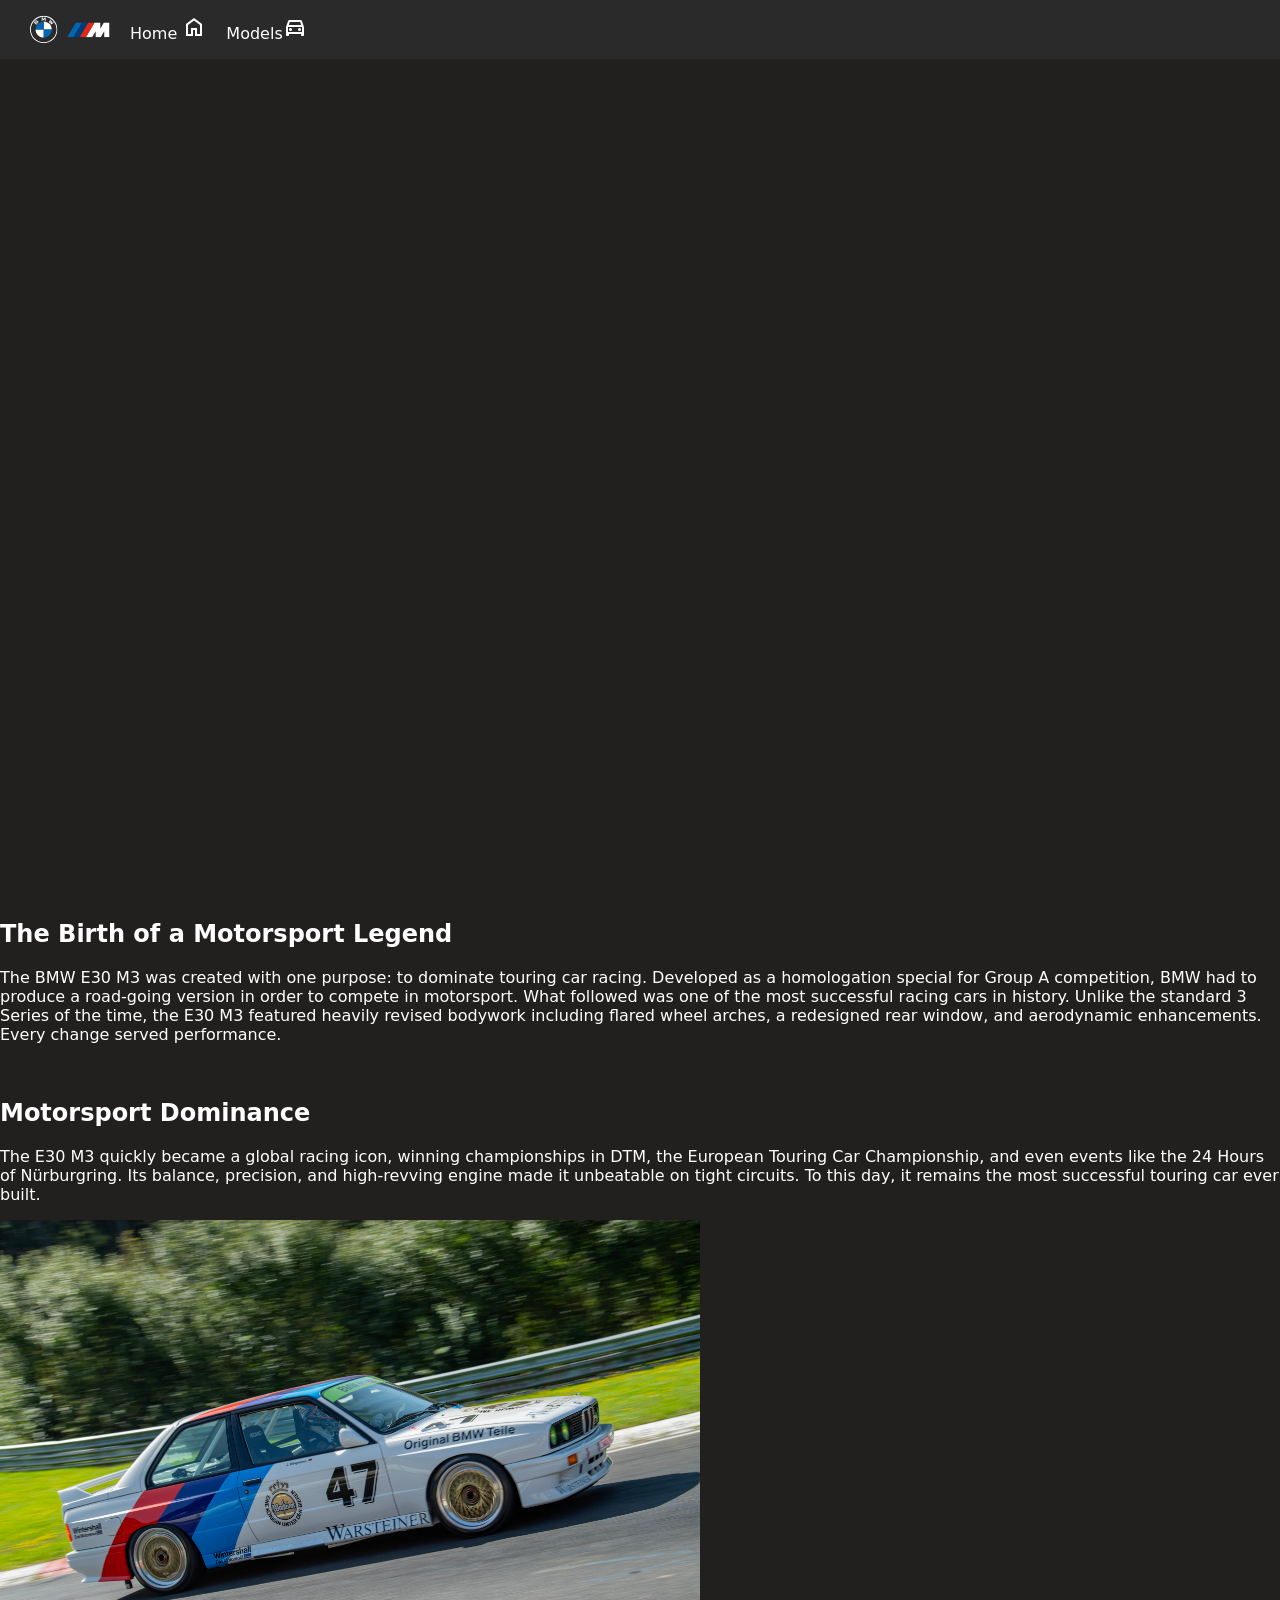
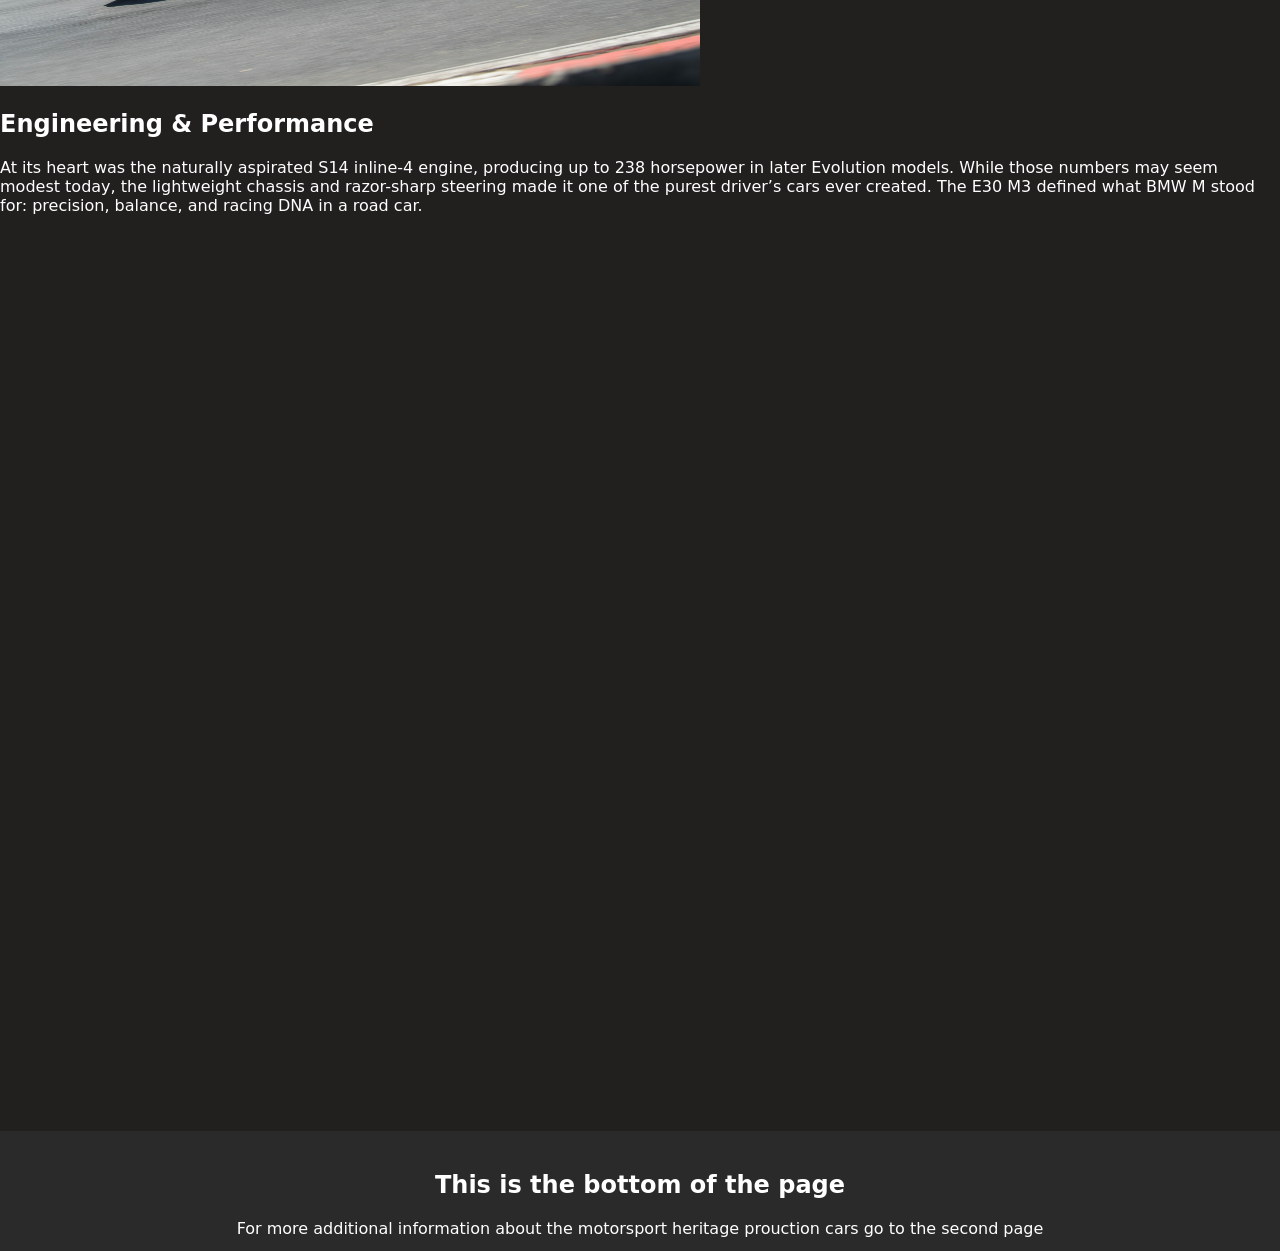
==== html/BMWE30M3/index.html @ ab266fc6 "update eee" ====
<!DOCTYPE html>
<html lang="en">
<head>
    <meta charset="UTF-8">
    <meta name="viewport" content="width=device-width, initial-scale=1.0"> 
    <title>Document</title>
    <link rel="stylesheet" href="style.css">
    <link rel="stylesheet" href="https://fonts.googleapis.com/css2?family=Material+Symbols+Outlined"
    

</head>
<body>
    <header>
        <nav>
            <img src="Images/bmwmlogggoo.svg" alt="" width="80px"> 
            <a href="">Home
                <span class="material-symbols-outlined">home</span>
            </a>
            <a href="../page2/index.html">Models<span class="material-symbols-outlined">directions_car</span></a></a>
        </nav>
        <section id="parral">
    
        
        </section>
        <main>
            <section>
            <h2>The Birth of a Motorsport Legend</h2>
            <p>The BMW E30 M3 was created with one purpose: to dominate touring car racing. Developed as a homologation special for Group A competition, BMW had to produce a road-going version in order to compete in motorsport. What followed was one of the most successful racing cars in history.
                Unlike the standard 3 Series of the time, the E30 M3 featured heavily revised bodywork including flared wheel arches, a redesigned rear window, and aerodynamic enhancements. Every change served performance.
                </p>
                <img src="Images/e1.jpg" alt="" width="500px">
            </section>
            <section>
                <h2>Motorsport Dominance</h2>
                <p>The E30 M3 quickly became a global racing icon, winning championships in DTM, the European Touring Car Championship, and even events like the 24 Hours of Nürburgring. Its balance, precision, and high-revving engine made it unbeatable on tight circuits.
                    To this day, it remains the most successful touring car ever built.
                    </p>
                    <img src="Images/e30m.jpg" alt="" width="700px">
            </section>
            <h2>Engineering & Performance</h2>
            <p>At its heart was the naturally aspirated S14 inline-4 engine, producing up to 238 horsepower in later Evolution models. While those numbers may seem modest today, the lightweight chassis and razor-sharp steering made it one of the purest driver’s cars ever created.
                The E30 M3 defined what BMW M stood for: precision, balance, and racing DNA in a road car.</p>
            <section id="gridd">
                
                <section id="engin">

                </section>
                <section id="interior">

                </section>
                <section id="inter">

                </section>
            </section>
        </main>
        <footer>
            <h2>This is the bottom of the page</h2>
            <p>For more additional information about the motorsport heritage prouction cars go to the second page</p>
    
        </footer>
    
</body>
</html>
---- html/BMWE30M3/style.css ----
@charset "UTF-8";





 #parral{  
  height: 100vh;
  background: url('Images/e5.jpg') no-repeat center center; 
  background-size: cover;
  background-attachment: fixed; 
  color: white;
  display: flex;
  flex-direction: column;
  justify-content: center;
  text-align: center;
  padding: 0 20px;
}


 nav{
    background-color: #2A2A2A;
    padding: 15px 30px;
    display: flex;
    justify-content: flex-start;
    gap: 20px;
    width: 100%;
    position: fixed;
  
  }
  
  nav a{
    color: #FFFFFF;
    text-decoration: none;
    border-radius: 5px;
  
  }
  
  nav a:hover{
   background-color:  grey;
  }

  #gridd{
    display: grid;
    min-height: 100vh;
    grid-template: 1fr 1fr 1fr;
    grid-template-areas: 
    "engin  interior  inter"
    
  }




  #engin{
    background: url(Images/e6.jpg);
    background-size: cover;
    grid-area:engin;
    margin: 15px;
    padding: 15px;

  }



  #interior{
    background: url(Images/e3.jpg);
    background-size: cover;
    grid-area:interior;
    margin: 15px;
    padding: 15px;
  }

  #inter{
    background: url(Images/e4.jpg);
    background-size: cover;
    grid-area: inter;
    margin: 15px;
    padding: 15px;
  }





  footer{
    background-color: #2A2A2A;
    text-align: center;
    height: 100px;
    padding-top: 20px;
  }

  



 body {
    background-color: #221F1F;
    margin: 0px;
    padding: 0px;
    color: #FFFFFF;
    font-family: system-ui, -apple-system, BlinkMacSystemFont, 'Segoe UI', Roboto, Oxygen, Ubuntu, Cantarell, 'Open Sans', 'Helvetica Neue', sans-serif;
  }
  html, body {
    width: 100%;
    overflow-x: hidden;
  }

  
  @media (min-width: 600px) {
    main{
      grid-template-columns: 1fr 2fr;
    }
  }

  @media (max-width: 600px);
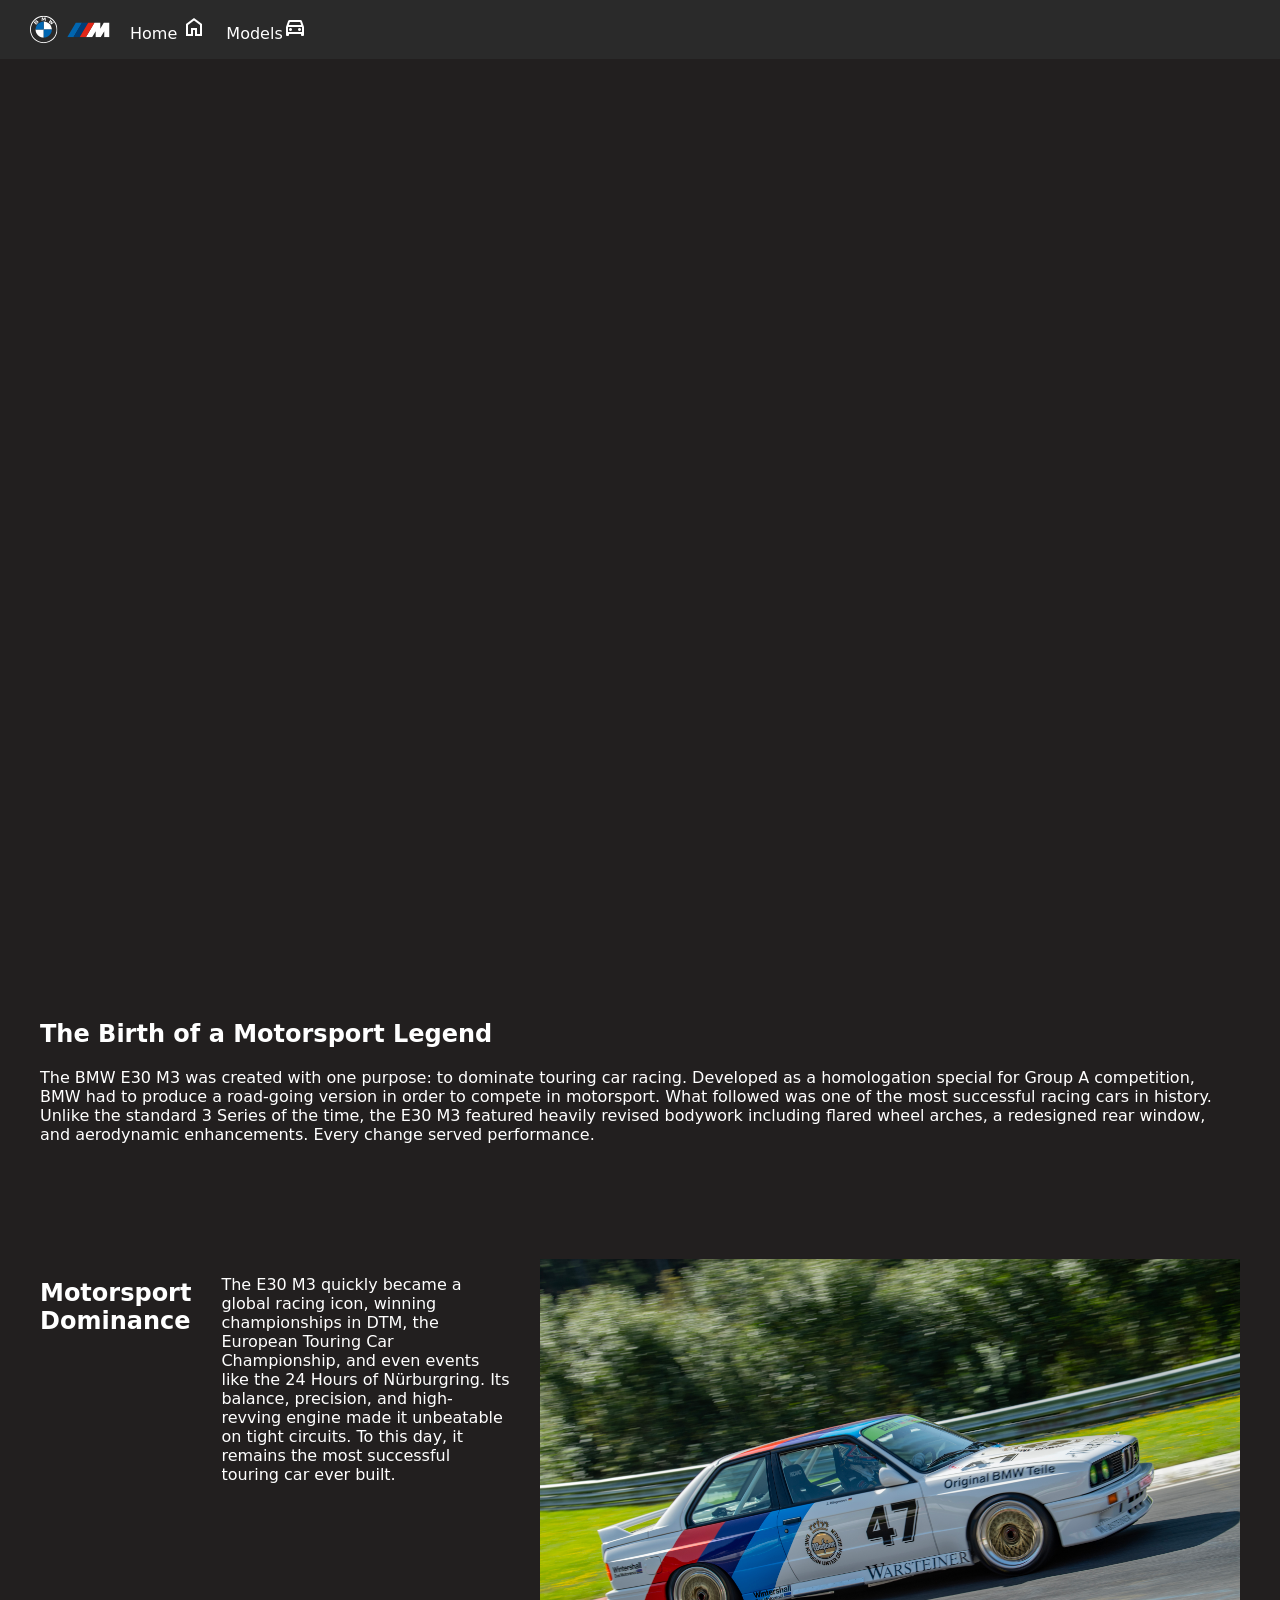
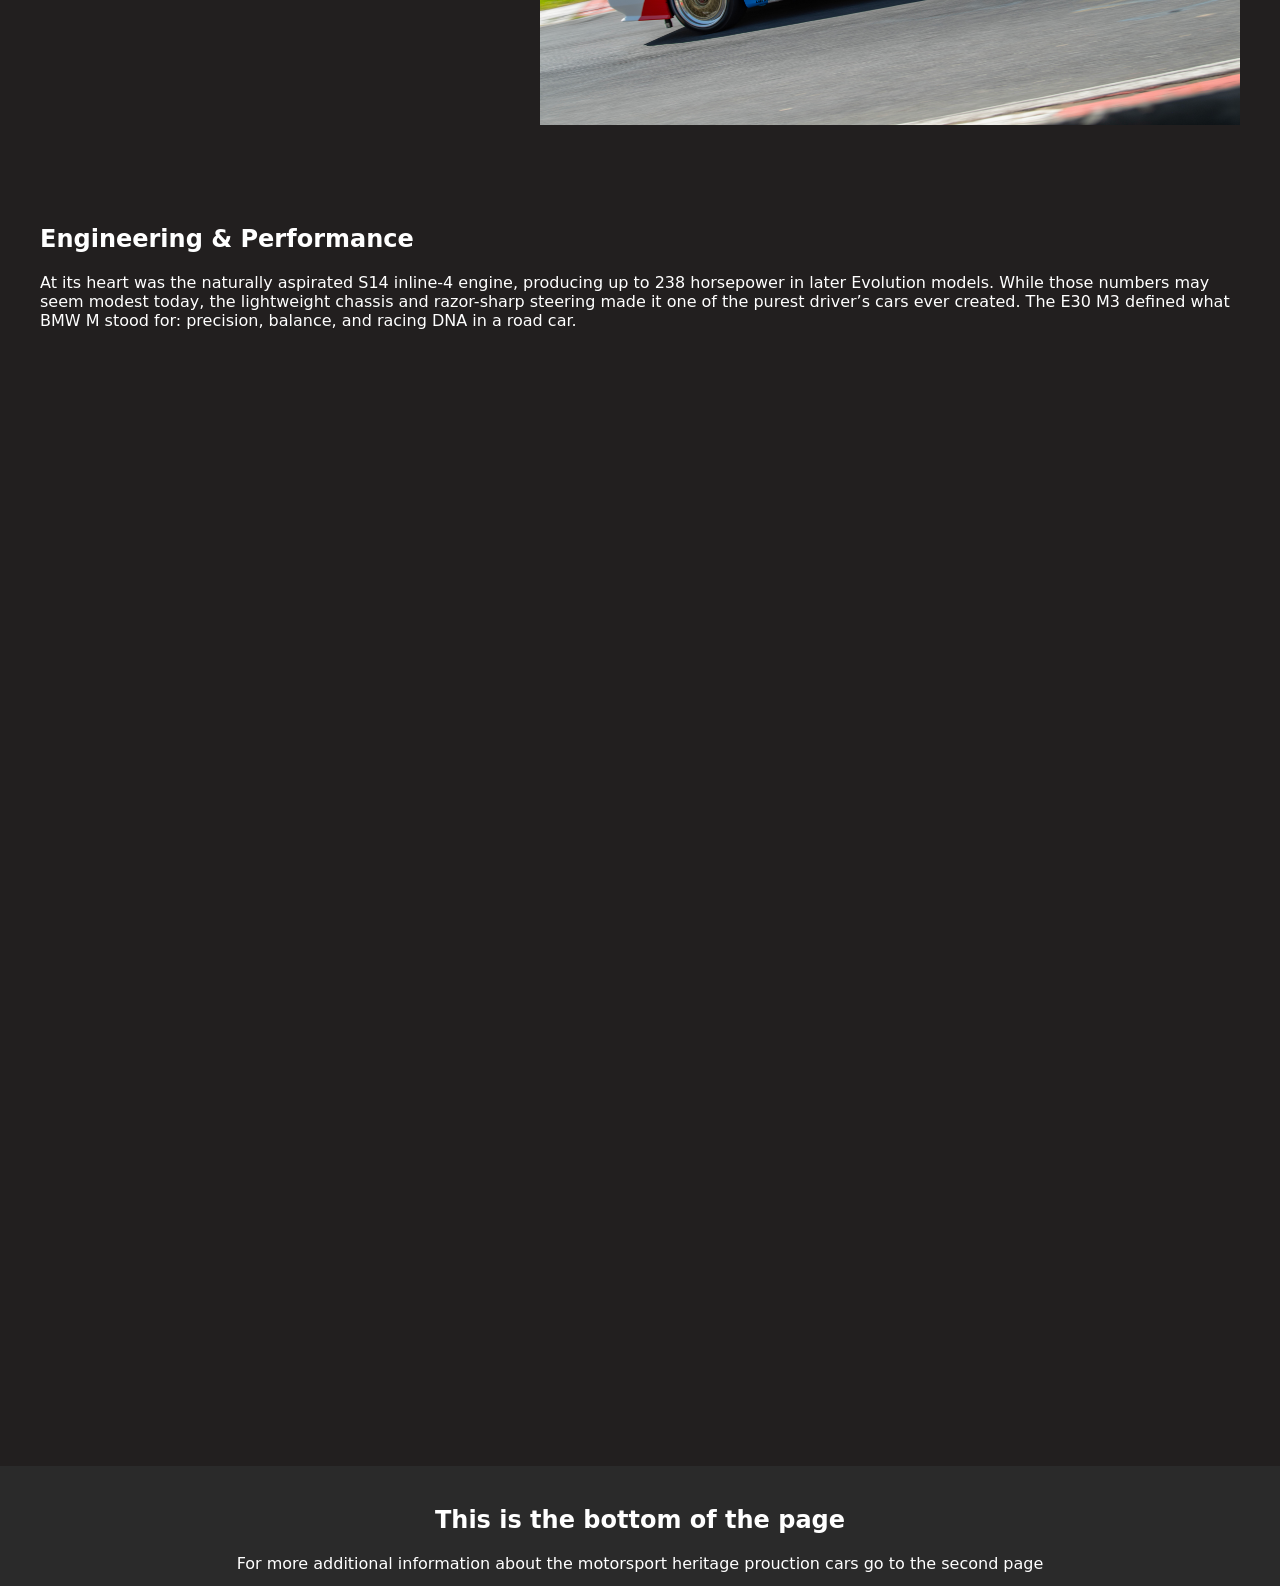
==== commit f2fc8faa: "update" ====
--- a/html/BMWE30M3/index.html
+++ b/html/BMWE30M3/index.html
@@ -13,7 +13,7 @@
     <header>
         <nav>
             <img src="Images/bmwmlogggoo.svg" alt="" width="80px"> 
-            <a href="">Home
+            <a href="../../index.html">Home
                 <span class="material-symbols-outlined">home</span>
             </a>
             <a href="../page2/index.html">Models<span class="material-symbols-outlined">directions_car</span></a></a>
@@ -30,16 +30,20 @@
                 </p>
                 <img src="Images/e1.jpg" alt="" width="500px">
             </section>
-            <section>
+            <section id="motorsport">
                 <h2>Motorsport Dominance</h2>
                 <p>The E30 M3 quickly became a global racing icon, winning championships in DTM, the European Touring Car Championship, and even events like the 24 Hours of Nürburgring. Its balance, precision, and high-revving engine made it unbeatable on tight circuits.
                     To this day, it remains the most successful touring car ever built.
                     </p>
                     <img src="Images/e30m.jpg" alt="" width="700px">
             </section>
+            <section>
+                
+            
             <h2>Engineering & Performance</h2>
             <p>At its heart was the naturally aspirated S14 inline-4 engine, producing up to 238 horsepower in later Evolution models. While those numbers may seem modest today, the lightweight chassis and razor-sharp steering made it one of the purest driver’s cars ever created.
                 The E30 M3 defined what BMW M stood for: precision, balance, and racing DNA in a road car.</p>
+            </section>
             <section id="gridd">
                 
                 <section id="engin">
--- a/html/BMWE30M3/style.css
+++ b/html/BMWE30M3/style.css
@@ -17,6 +17,8 @@
   padding: 0 20px;
 }
 
+/* parallax skroll effekt övanför */
+
 
  nav{
     background-color: #2A2A2A;
@@ -35,10 +37,41 @@
     border-radius: 5px;
   
   }
+  /* övanför nav och a är alltså färgarna på länkerna sedan ingen linjer under så att det ser bra ut  */
+
   
   nav a:hover{
    background-color:  grey;
   }
+
+
+
+  #motorsport{
+
+    display: flex;
+    align-items: flex-start;
+    padding: 20px;
+    gap: 30px;
+  }
+
+
+  main{
+    padding: 40px 20px;
+    margin-bottom: 20px;
+  }
+
+
+  section{
+    padding: 40px 20px;
+    margin-bottom: 20px;
+    border-radius: 8px;
+  }
+
+ 
+
+
+
+
 
   #gridd{
     display: grid;
@@ -101,18 +134,6 @@
     color: #FFFFFF;
     font-family: system-ui, -apple-system, BlinkMacSystemFont, 'Segoe UI', Roboto, Oxygen, Ubuntu, Cantarell, 'Open Sans', 'Helvetica Neue', sans-serif;
   }
-  html, body {
-    width: 100%;
-    overflow-x: hidden;
-  }
 
-  
-  @media (min-width: 600px) {
-    main{
-      grid-template-columns: 1fr 2fr;
-    }
-  }
 
-  @media (max-width: 600px);
-
-  +  @media (max-width: 600px);
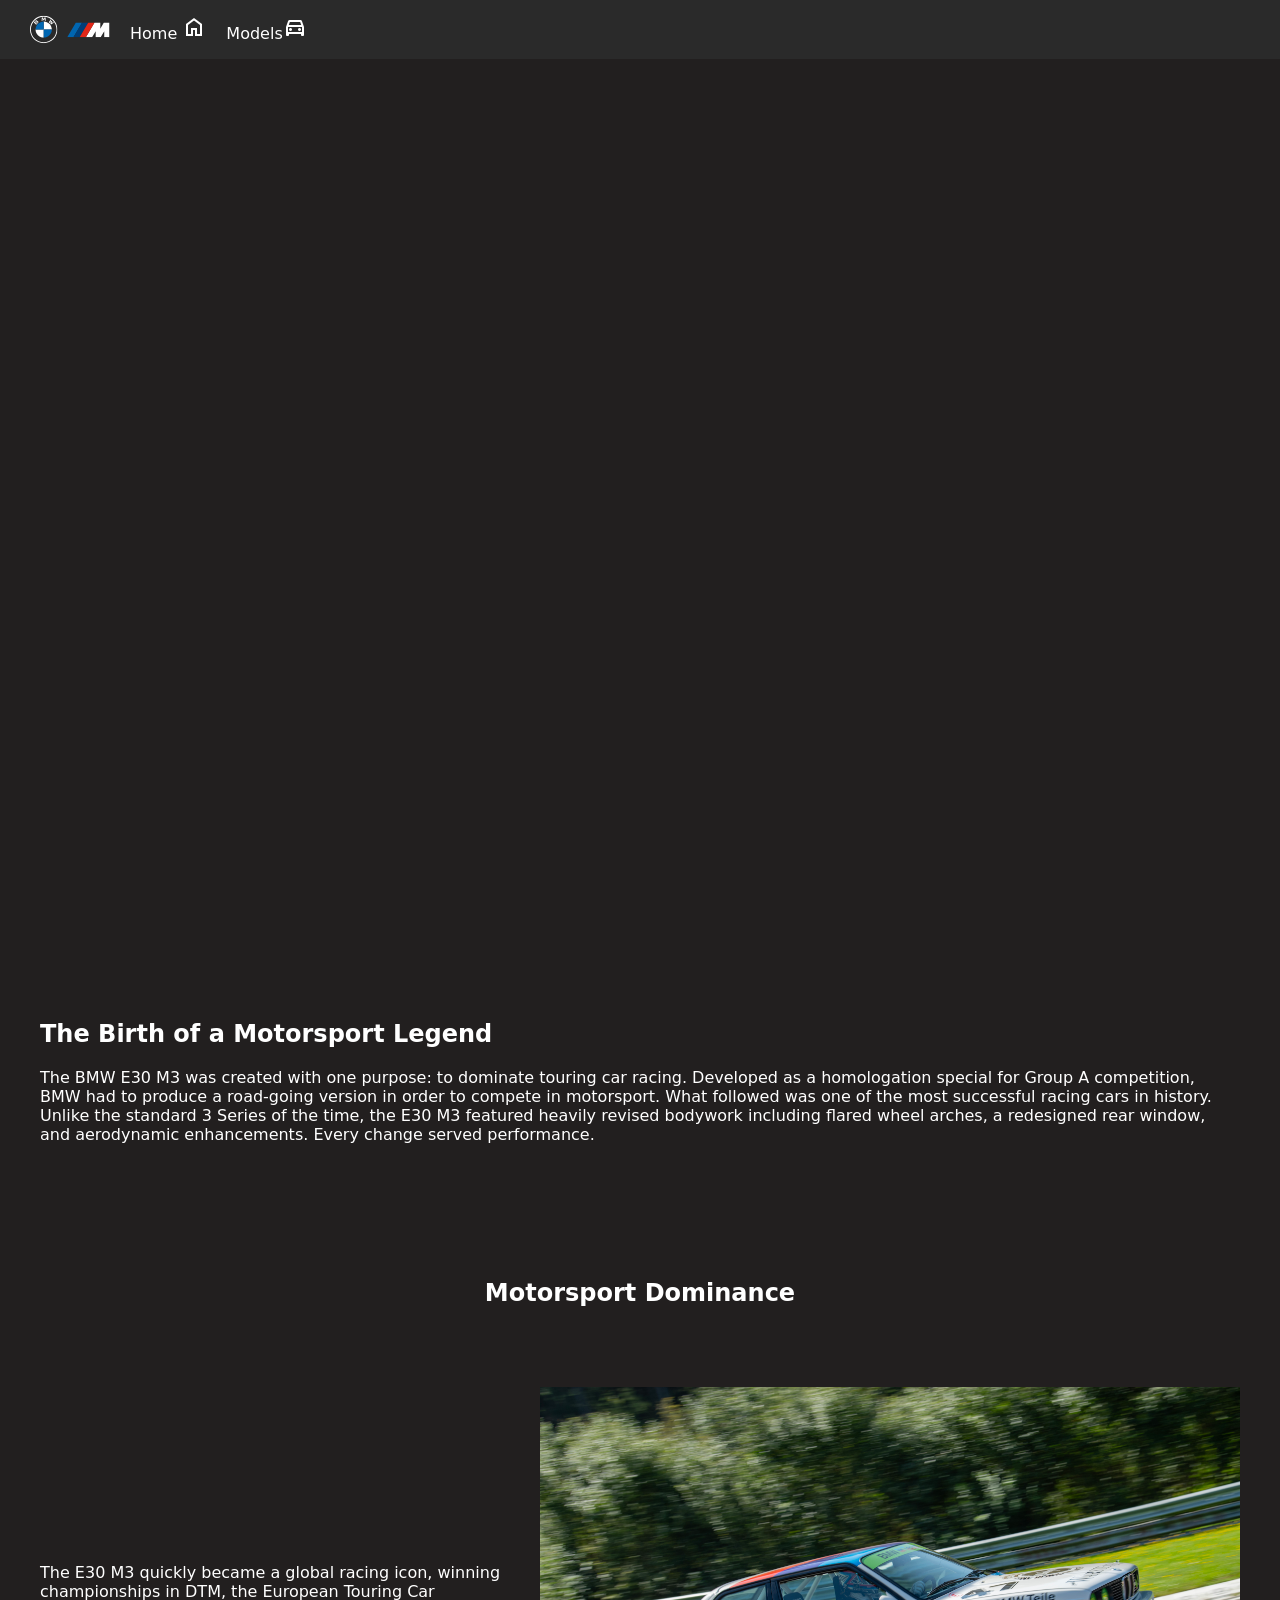
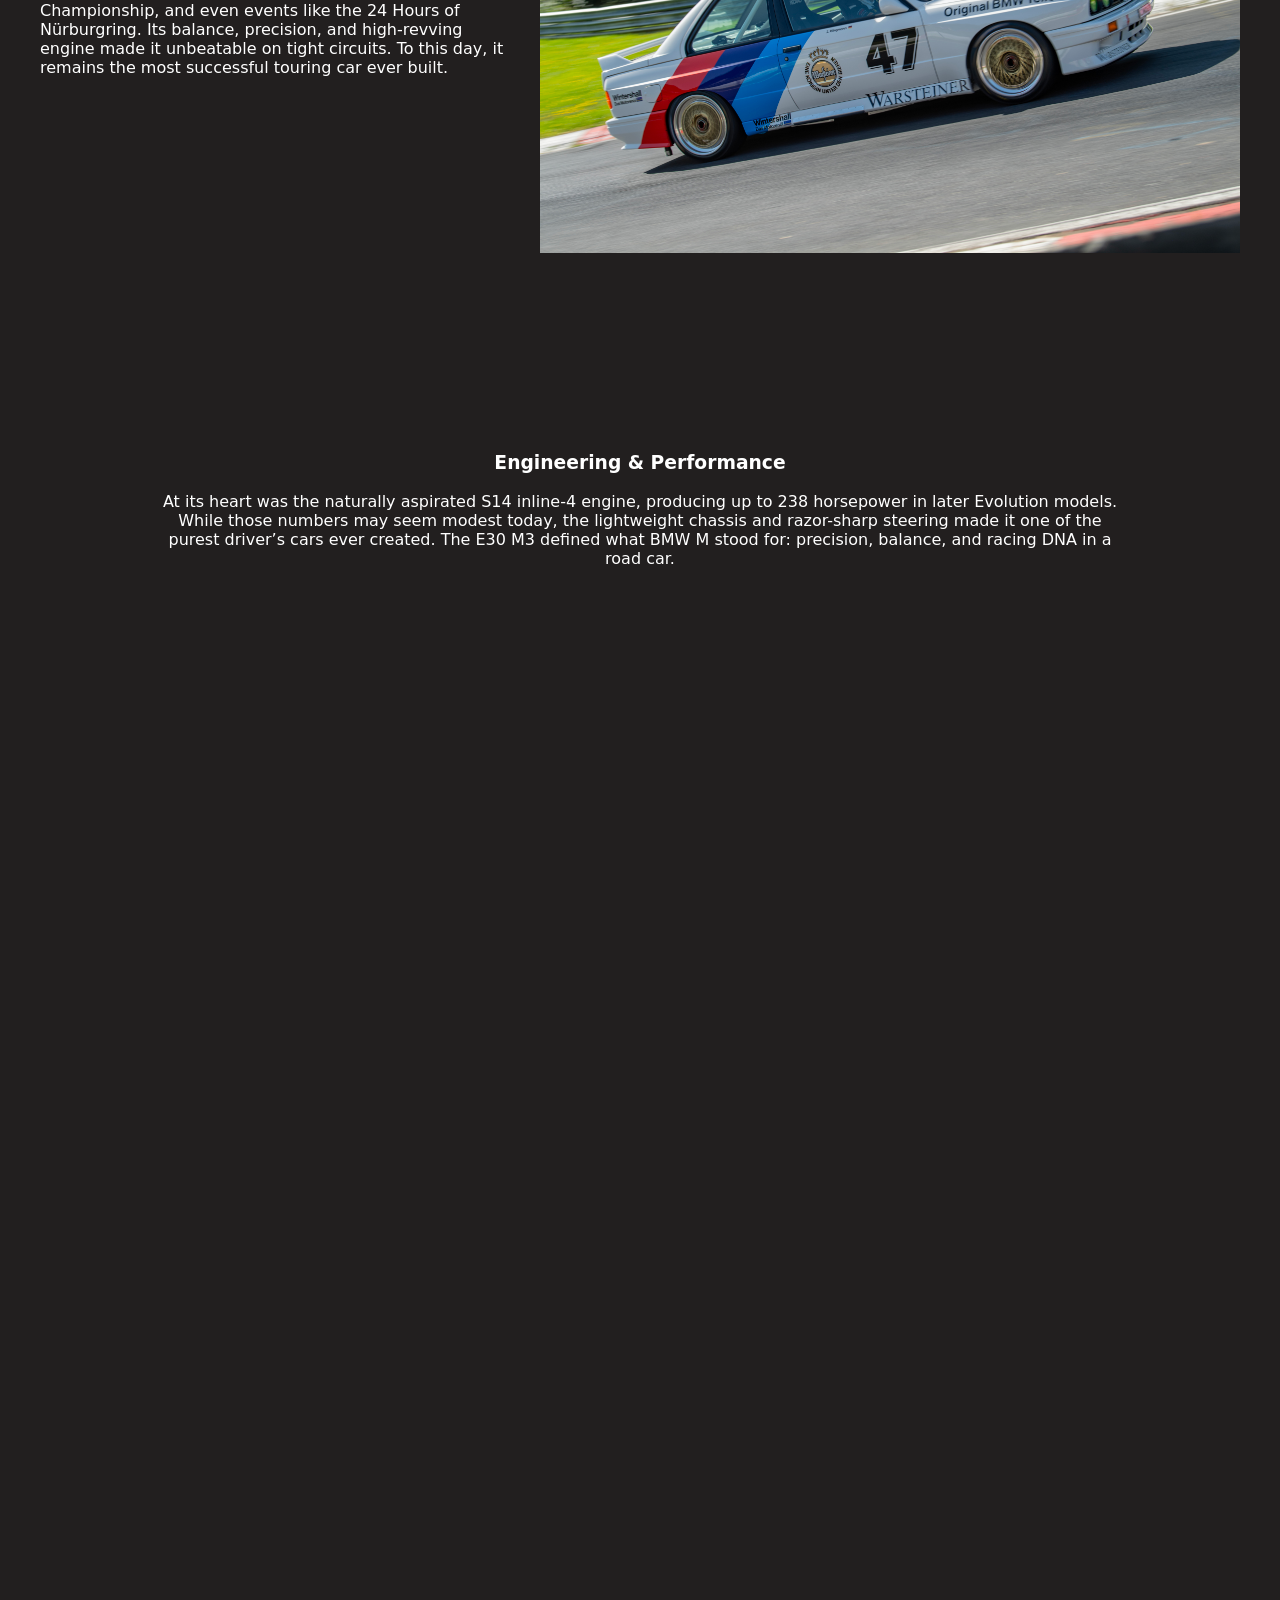
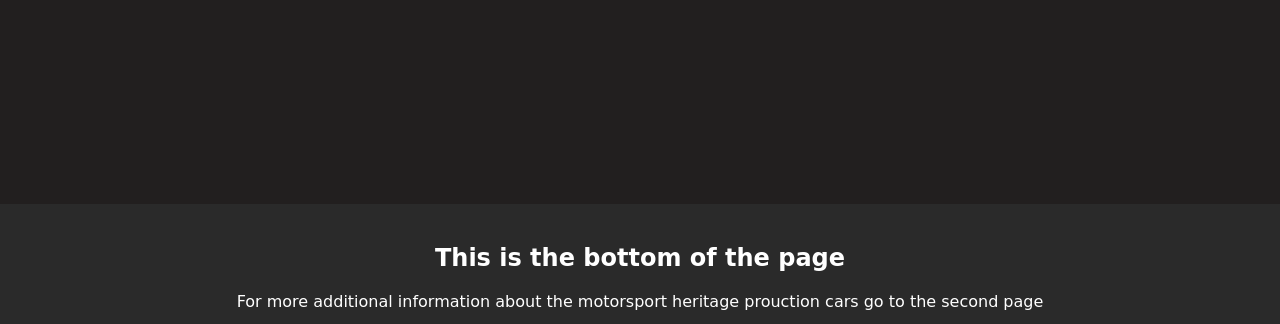
==== commit adff2dc9: "update" ====
--- a/html/BMWE30M3/index.html
+++ b/html/BMWE30M3/index.html
@@ -5,9 +5,8 @@
     <meta name="viewport" content="width=device-width, initial-scale=1.0"> 
     <title>Document</title>
     <link rel="stylesheet" href="style.css">
-    <link rel="stylesheet" href="https://fonts.googleapis.com/css2?family=Material+Symbols+Outlined"
+    <link rel="stylesheet" href="https://fonts.googleapis.com/css2?family=Material+Symbols+Outlined" />
     
-
 </head>
 <body>
     <header>
@@ -30,17 +29,23 @@
                 </p>
                 <img src="Images/e1.jpg" alt="" width="500px">
             </section>
+
+            <section id="dominance">
+                <h2>Motorsport Dominance</h2>
+
+
+            </section>
+        
             <section id="motorsport">
-                <h2>Motorsport Dominance</h2>
                 <p>The E30 M3 quickly became a global racing icon, winning championships in DTM, the European Touring Car Championship, and even events like the 24 Hours of Nürburgring. Its balance, precision, and high-revving engine made it unbeatable on tight circuits.
                     To this day, it remains the most successful touring car ever built.
                     </p>
                     <img src="Images/e30m.jpg" alt="" width="700px">
             </section>
-            <section>
+            <section id="Engineering">
                 
             
-            <h2>Engineering & Performance</h2>
+            <h3>Engineering & Performance</h2>
             <p>At its heart was the naturally aspirated S14 inline-4 engine, producing up to 238 horsepower in later Evolution models. While those numbers may seem modest today, the lightweight chassis and razor-sharp steering made it one of the purest driver’s cars ever created.
                 The E30 M3 defined what BMW M stood for: precision, balance, and racing DNA in a road car.</p>
             </section>
--- a/html/BMWE30M3/style.css
+++ b/html/BMWE30M3/style.css
@@ -44,14 +44,28 @@
    background-color:  grey;
   }
 
+  #Engineering{
+    padding: 140px;
+    gap: 30px;
+    text-align: center;
+
+  }
+
 
 
   #motorsport{
 
     display: flex;
-    align-items: flex-start;
+    align-items: center;
     padding: 20px;
     gap: 30px;
+  }
+
+  #dominance{
+    text-align: center;
+    padding: 20px;
+    gap: 30px;
+    
   }
 
 
@@ -66,7 +80,6 @@
     margin-bottom: 20px;
     border-radius: 8px;
   }
-
  
 
 
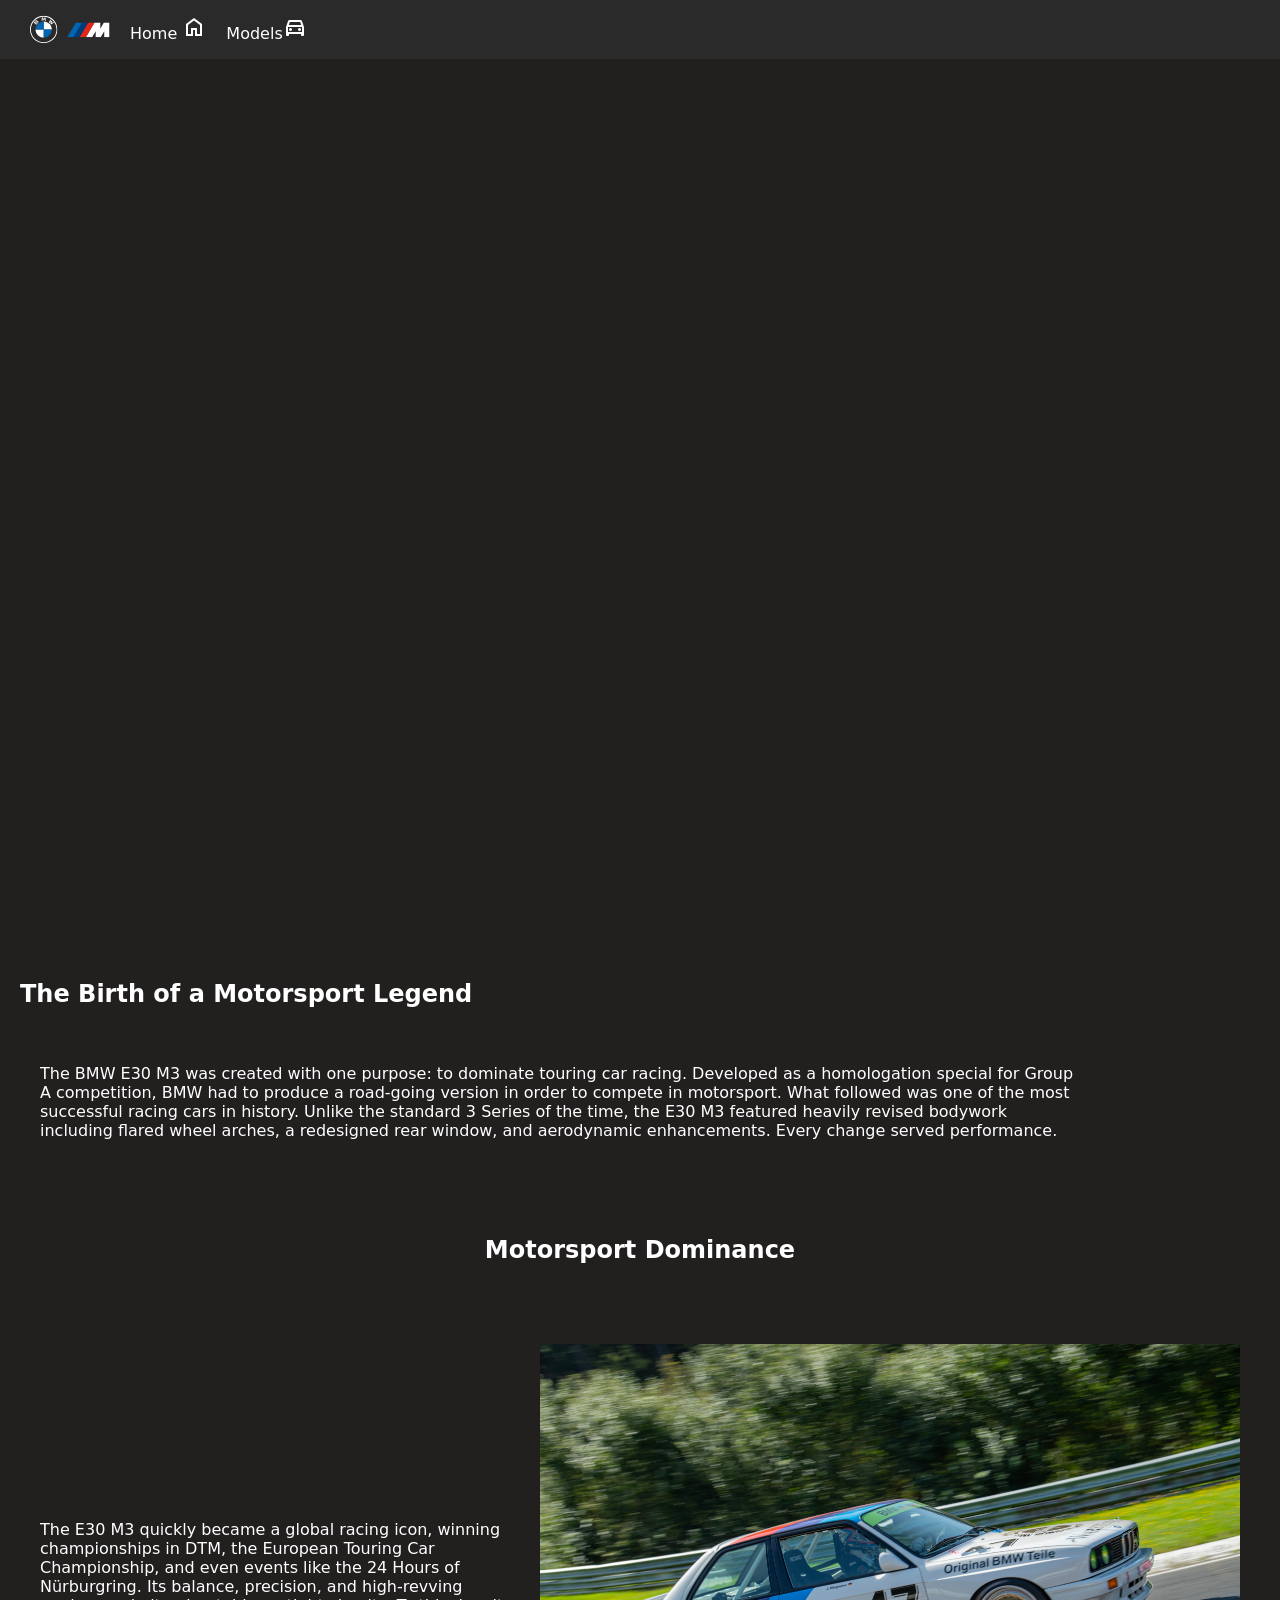
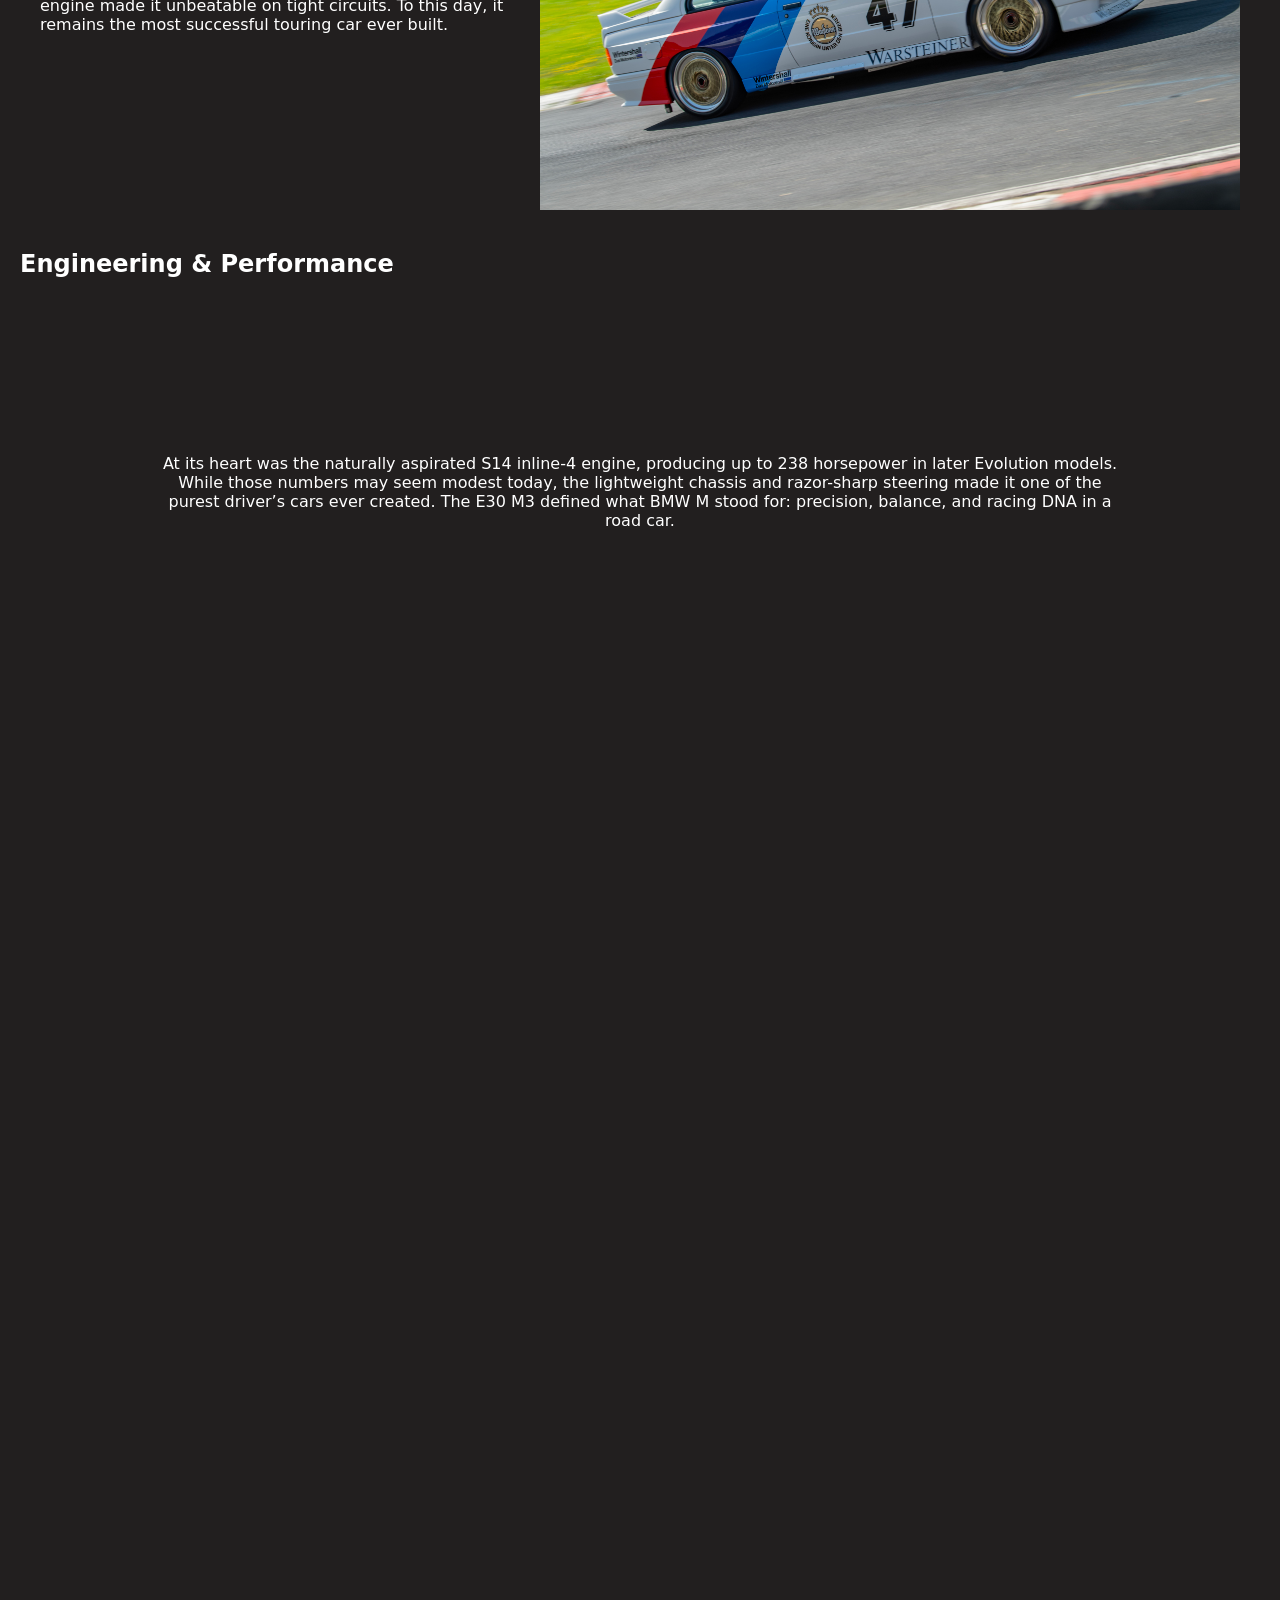
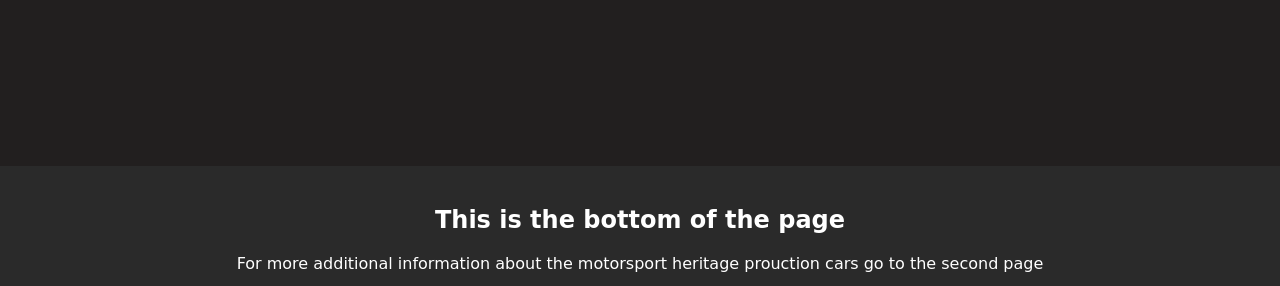
==== commit cc6b8fb3: "Update" ====
--- a/html/BMWE30M3/index.html
+++ b/html/BMWE30M3/index.html
@@ -13,8 +13,7 @@
         <nav>
             <img src="Images/bmwmlogggoo.svg" alt="" width="80px"> 
             <a href="../../index.html">Home
-                <span class="material-symbols-outlined">home</span>
-            </a>
+                <span class="material-symbols-outlined">home</span></a>
             <a href="../page2/index.html">Models<span class="material-symbols-outlined">directions_car</span></a></a>
         </nav>
         <section id="parral">
@@ -22,8 +21,8 @@
         
         </section>
         <main>
-            <section>
             <h2>The Birth of a Motorsport Legend</h2>
+            <section id="Birth">
             <p>The BMW E30 M3 was created with one purpose: to dominate touring car racing. Developed as a homologation special for Group A competition, BMW had to produce a road-going version in order to compete in motorsport. What followed was one of the most successful racing cars in history.
                 Unlike the standard 3 Series of the time, the E30 M3 featured heavily revised bodywork including flared wheel arches, a redesigned rear window, and aerodynamic enhancements. Every change served performance.
                 </p>
@@ -42,10 +41,8 @@
                     </p>
                     <img src="Images/e30m.jpg" alt="" width="700px">
             </section>
+            <h2>Engineering & Performance</h2>
             <section id="Engineering">
-                
-            
-            <h3>Engineering & Performance</h2>
             <p>At its heart was the naturally aspirated S14 inline-4 engine, producing up to 238 horsepower in later Evolution models. While those numbers may seem modest today, the lightweight chassis and razor-sharp steering made it one of the purest driver’s cars ever created.
                 The E30 M3 defined what BMW M stood for: precision, balance, and racing DNA in a road car.</p>
             </section>
--- a/html/BMWE30M3/style.css
+++ b/html/BMWE30M3/style.css
@@ -51,7 +51,14 @@
 
   }
 
-
+#Birth{
+  
+  display: flex;
+  align-items: center;
+  padding: 20px;
+  gap: 30px;
+  
+}
 
   #motorsport{
 
@@ -149,4 +156,4 @@
   }
 
 
-  @media (max-width: 600px);+  /* @media (max-width: 600px); */
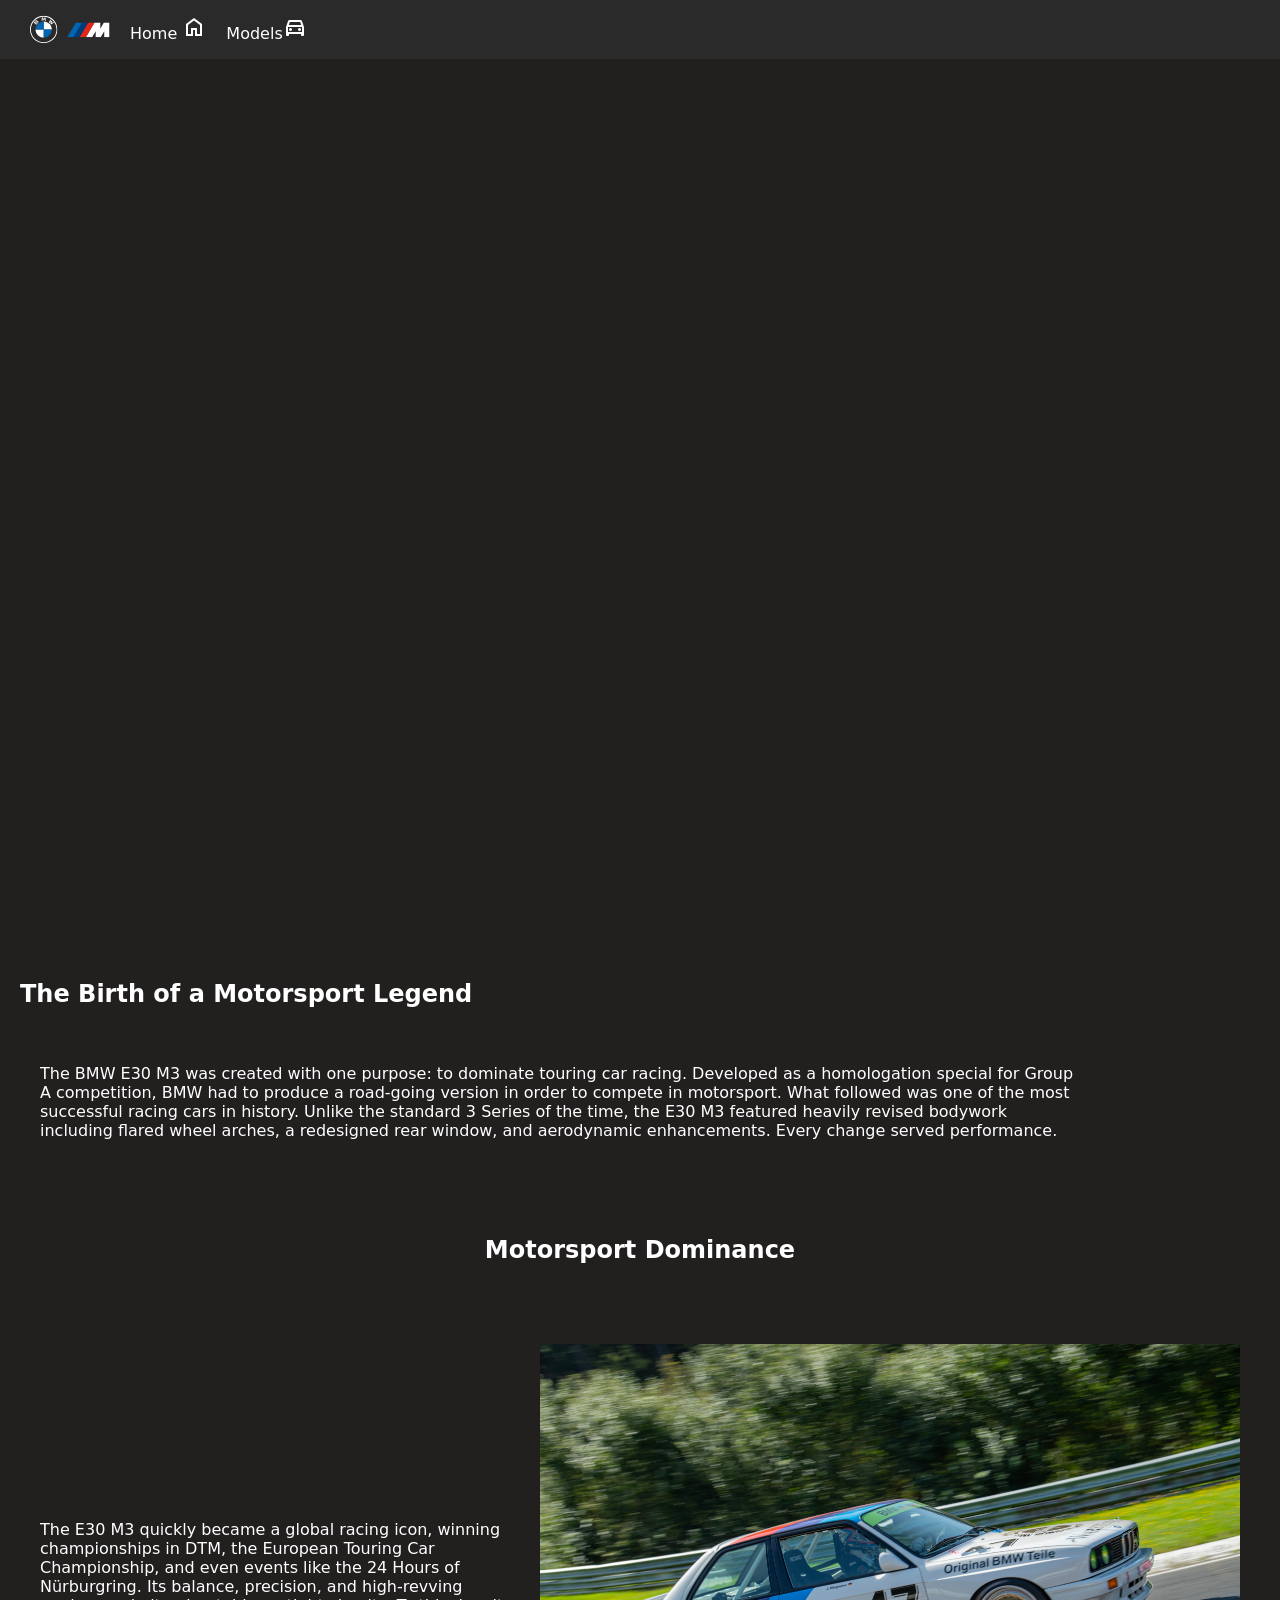
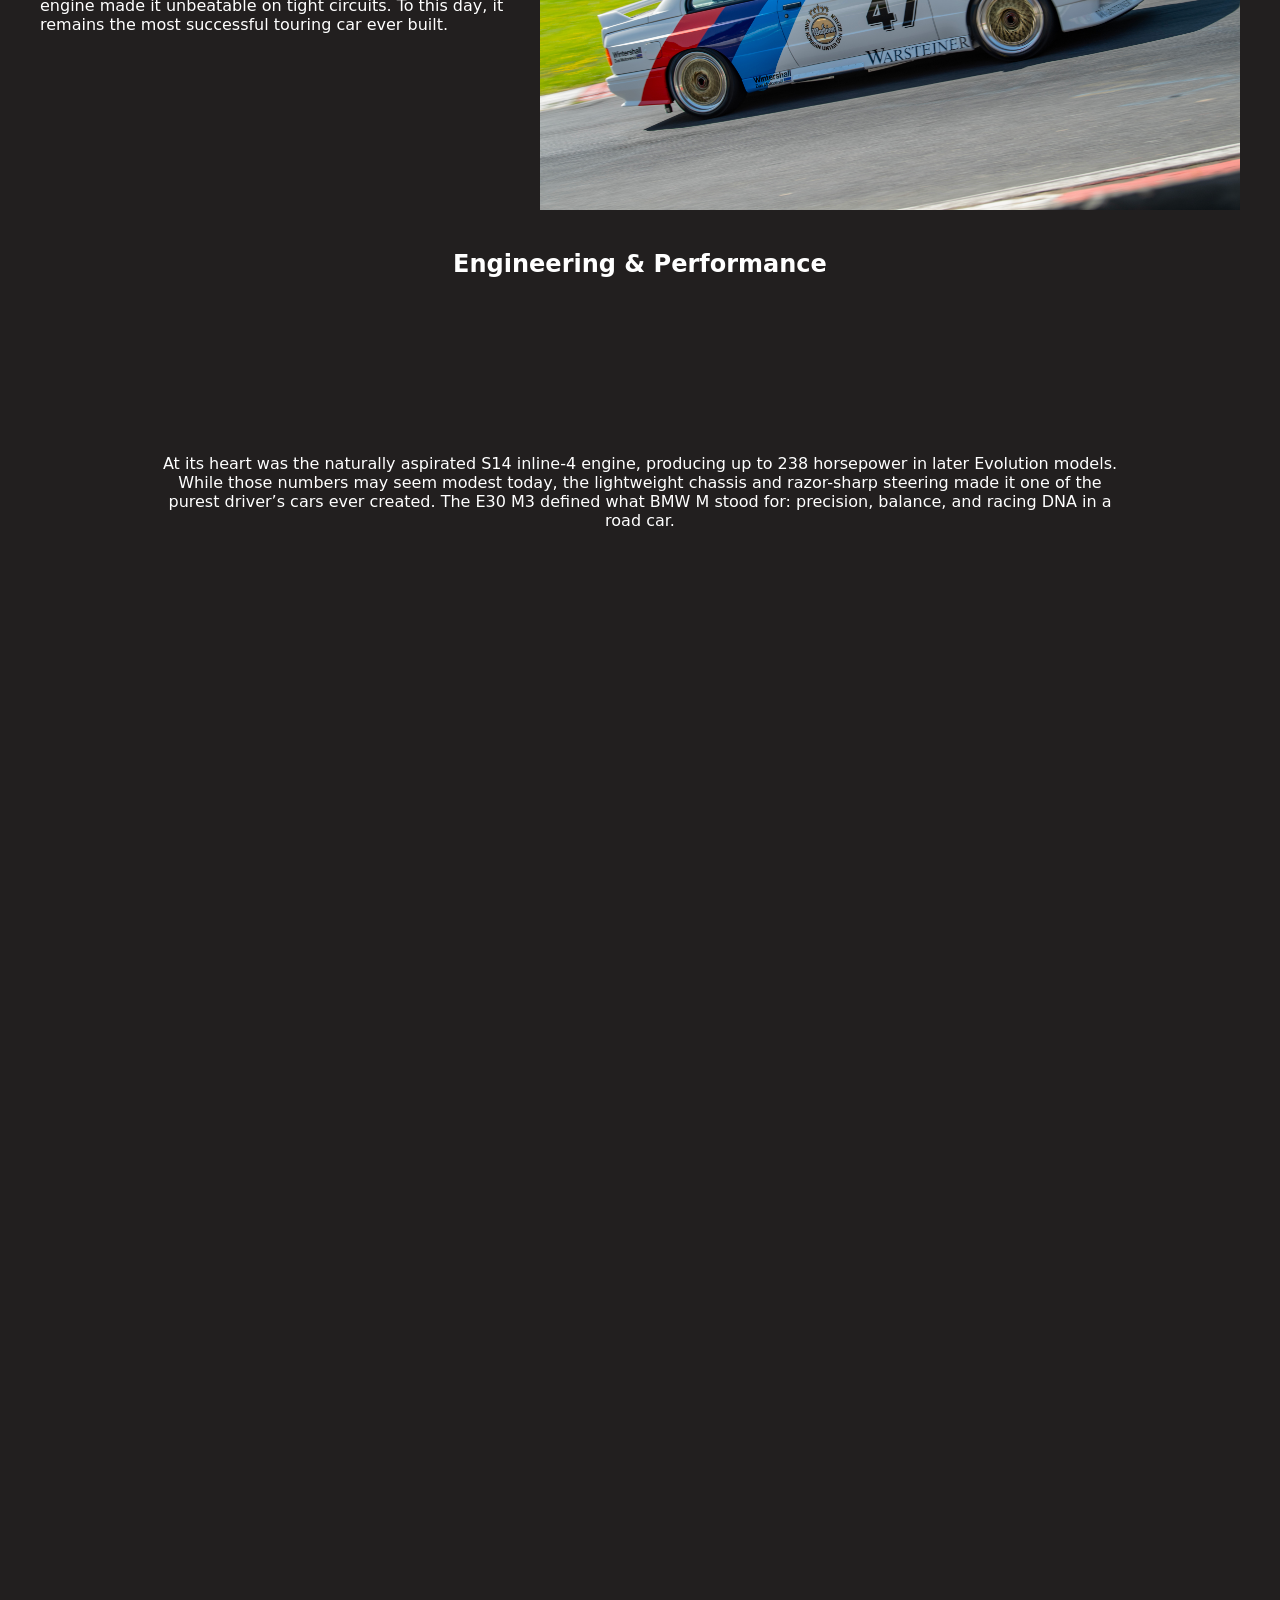
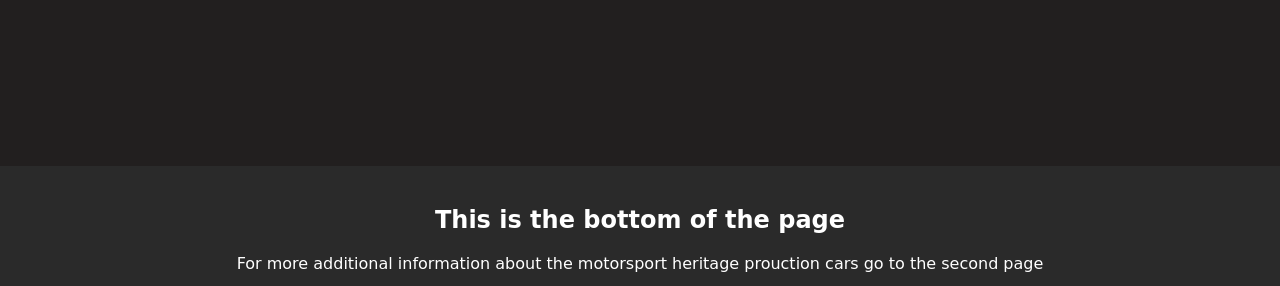
==== commit 46a57697: "Small tweak update I changed some things to the text alignment across all the 6 pages" ====
--- a/html/BMWE30M3/index.html
+++ b/html/BMWE30M3/index.html
@@ -41,7 +41,7 @@
                     </p>
                     <img src="Images/e30m.jpg" alt="" width="700px">
             </section>
-            <h2>Engineering & Performance</h2>
+            <h2 id="per">Engineering & Performance</h2>
             <section id="Engineering">
             <p>At its heart was the naturally aspirated S14 inline-4 engine, producing up to 238 horsepower in later Evolution models. While those numbers may seem modest today, the lightweight chassis and razor-sharp steering made it one of the purest driver’s cars ever created.
                 The E30 M3 defined what BMW M stood for: precision, balance, and racing DNA in a road car.</p>
--- a/html/BMWE30M3/style.css
+++ b/html/BMWE30M3/style.css
@@ -114,6 +114,10 @@
 
   }
 
+  #per{
+    text-align: center;
+  }
+
 
 
   #interior{
